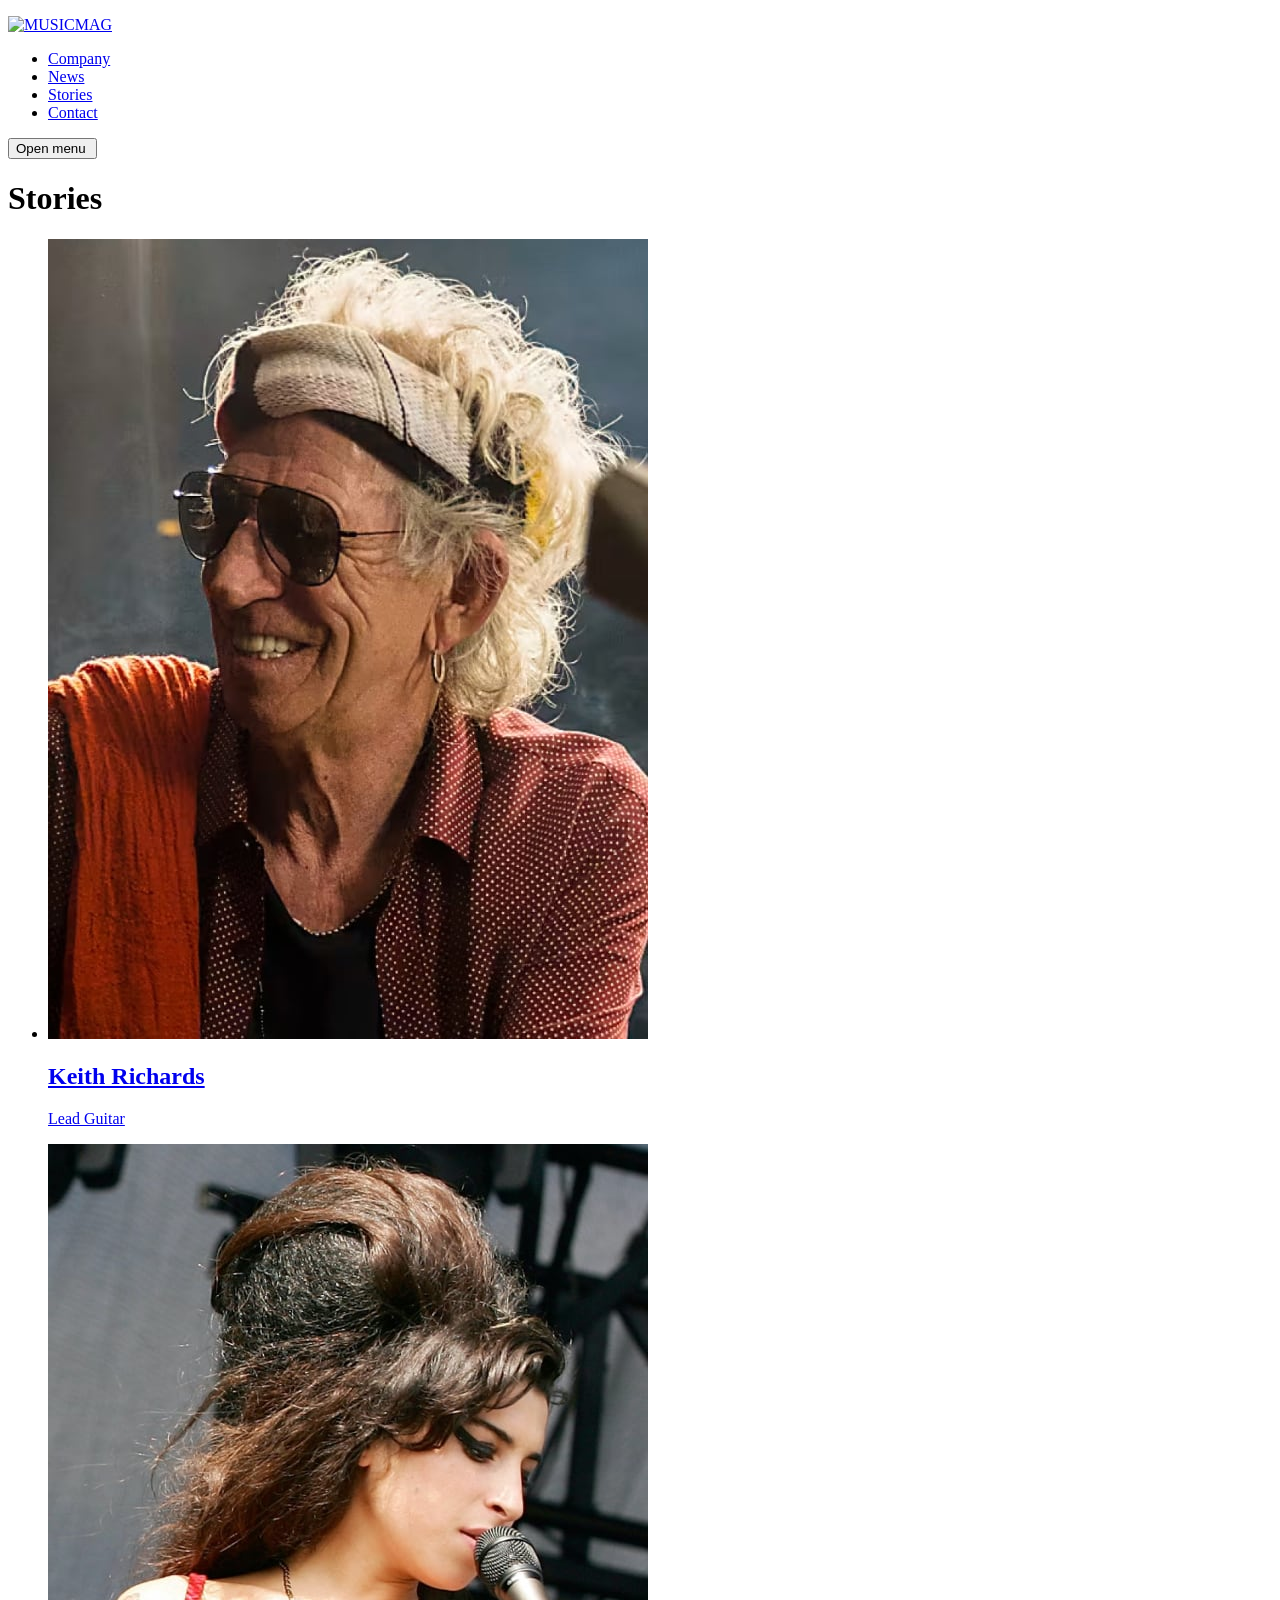
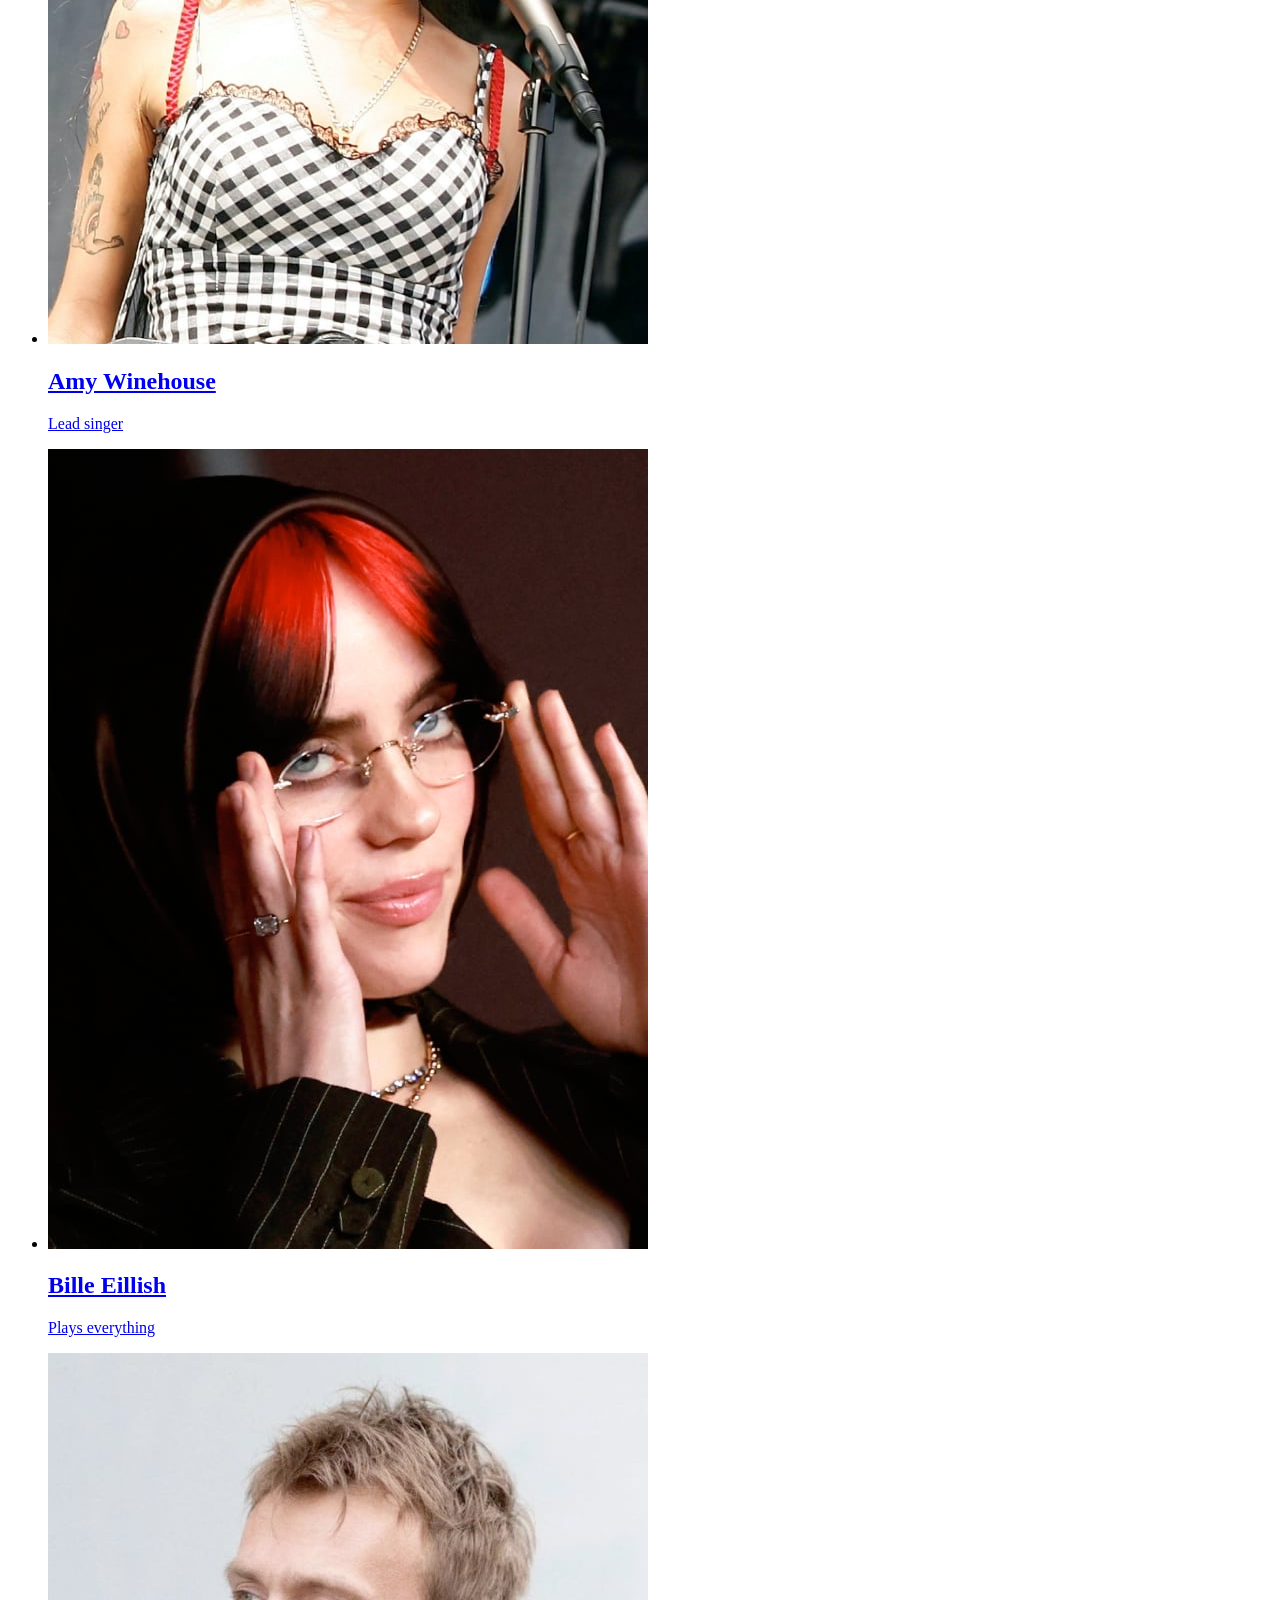
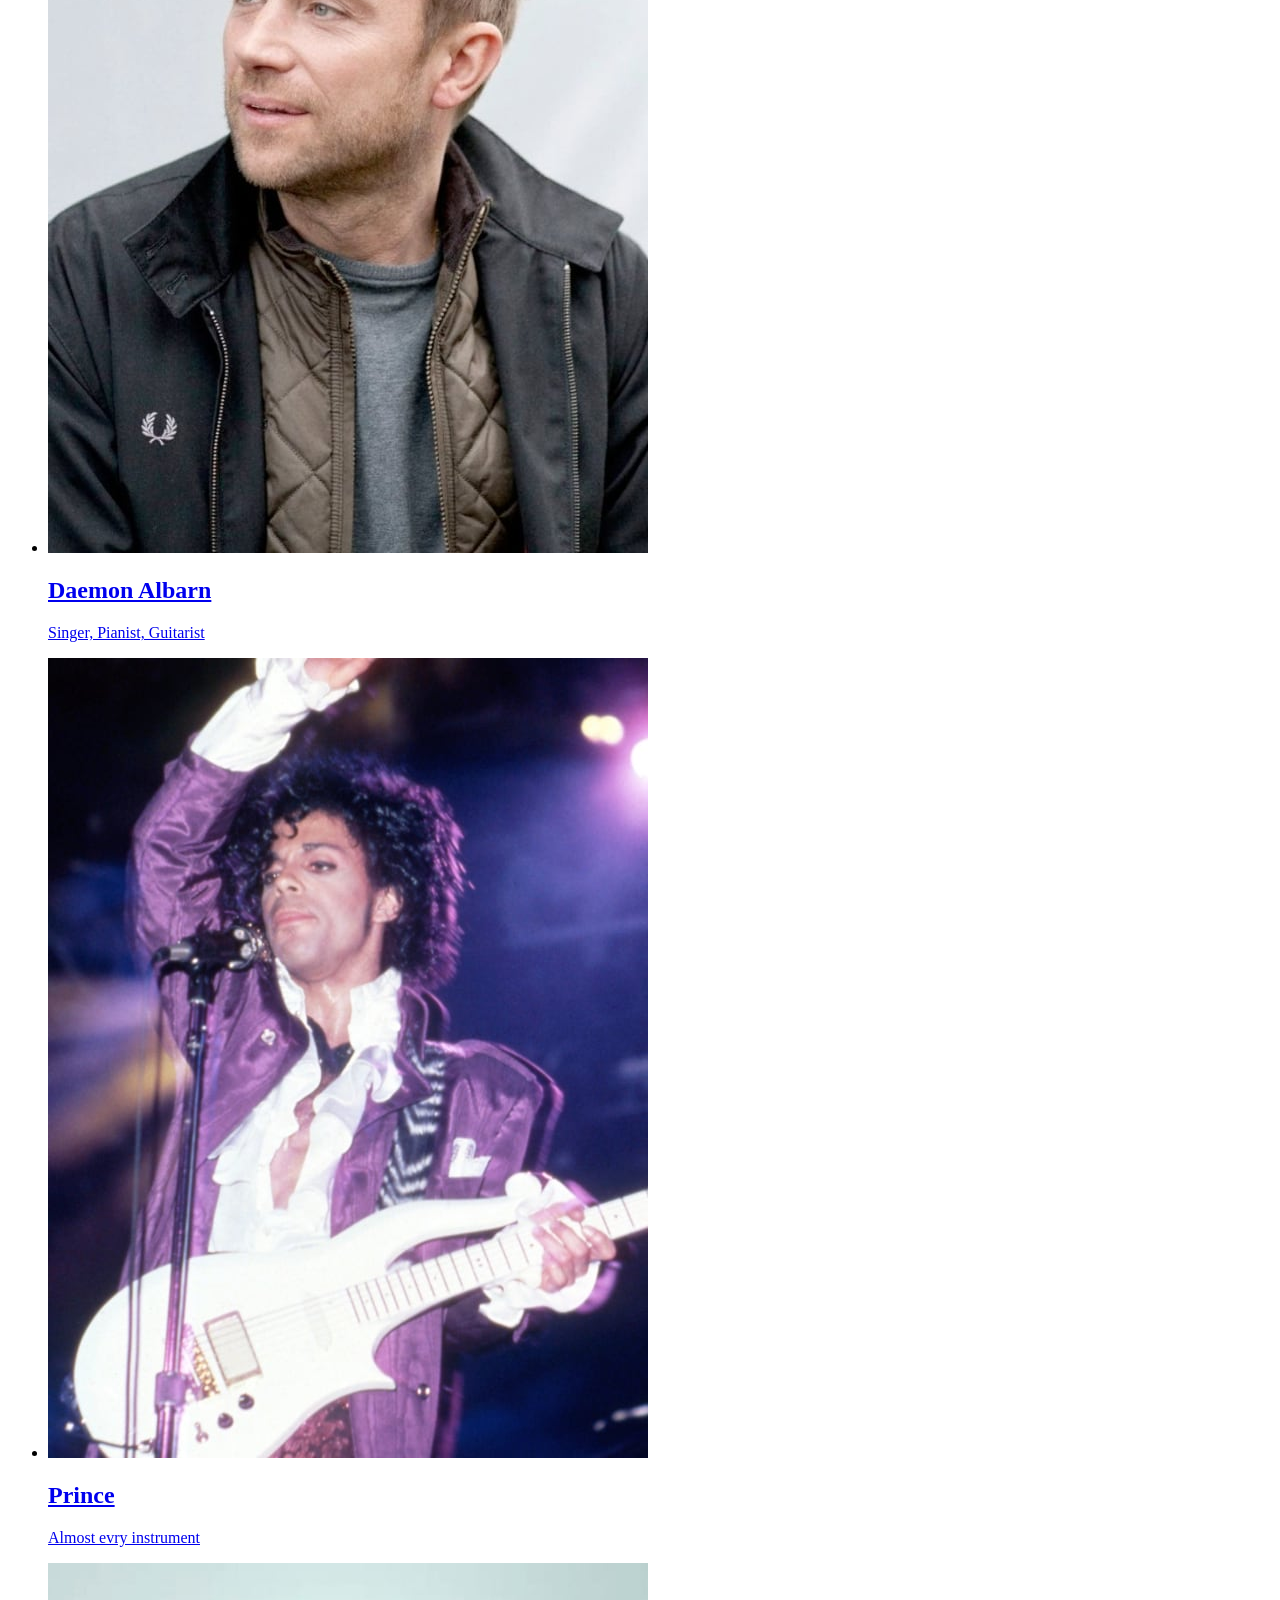
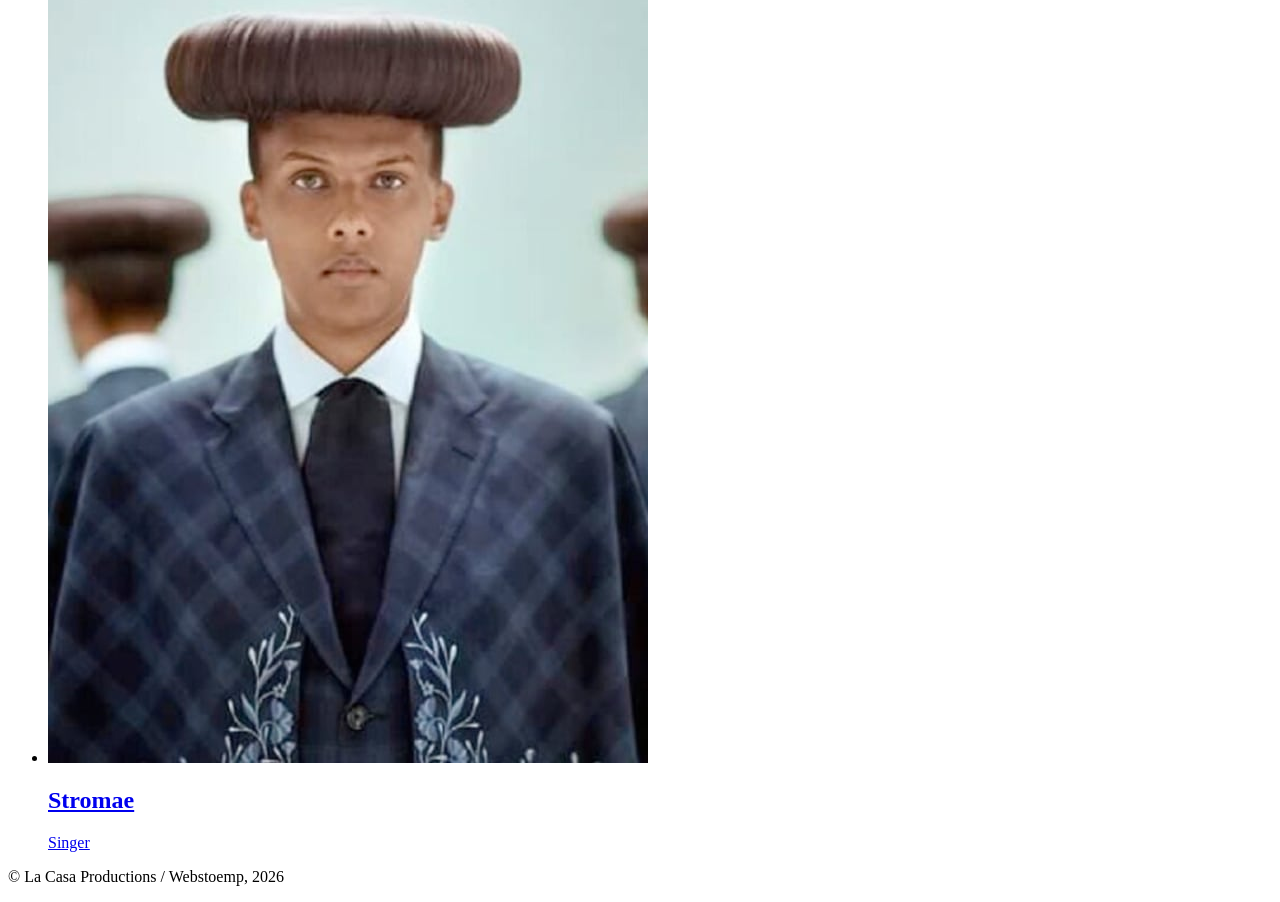
==== index.html @ 9b04588a "Pages multiples: HTML, links et grille" ====
<!doctype html>
<html lang="en">
  <head>
    <meta charset="UTF-8" />
    <meta name="viewport" content="width=device-width, initial-scale=1.0" />
    <title>Keith Richards fan site</title>
    <link rel="stylesheet" href="css/main.css" />
    <script type="module" src="js/main.js"></script>
  </head>
  <body>
    <header class="siteheader">
      <div class="container">
        <div class="siteheader-content">
          <p class="siteheader-logo">
            <a href="/">
              <img src="img/logo.svg" width="132" height="12" alt="MUSICMAG" />
            </a>
          </p>
          <div class="siteheader-nav">
            <nav>
              <ul class="mainnav">
                <li class="mainnav-item">
                  <a class="mainnav-link" href="#">Company</a>
                </li>
                <li class="mainnav-item">
                  <a class="mainnav-link" href="#">News</a>
                </li>
                <li class="mainnav-item">
                  <a class="mainnav-link" href="index.html">Stories</a>
                </li>
                <li class="mainnav-item">
                  <a class="mainnav-link" href="#">Contact</a>
                </li>
              </ul>
            </nav>
          </div>
          <div class="siteheader-mobilenav">
            <button
              type="button"
              commandfor="mobilemenu"
              command="show-modal"
              class="siteheader-hamburger js-navtrigger"
            >
              <span class="visually-hidden">Open menu</span>
              <img src="img/hamburger.svg" alt="" />
            </button>
          </div>
        </div>
      </div>
      <dialog id="mobilemenu" class="mobilemenu">
        <div class="mobilemenu-actions">
          <button
            type="button"
            commandfor="mobilemenu"
            command="close"
            class="mobilemenu-close js-navtrigger"
          >
            <span class="visually-hidden">Close menu</span>
            <img src="img/hamburger_close.svg" alt="" />
          </button>
        </div>
        <div class="mobilemenu-main">
          <nav>
            <ul class="mobilenav">
              <li class="mobilenav-item">
                <a class="mobilenav-link" href="#">Company</a>
              </li>
              <li class="mobilenav-item">
                <a class="mobilenav-link" href="#">News</a>
              </li>
              <li class="mobilenav-item">
                <a class="mobilenav-link" href="index.html">Stories</a>
              </li>
              <li class="mobilenav-item">
                <a class="mobilenav-link" href="#">Contact</a>
              </li>
            </ul>
          </nav>
        </div>
      </dialog>
    </header>

    <main class="sitecontent">
      <div class="container">
        <h1 class="h1">Stories</h1>
        <ul class="grid grid-gap grid-2cols-sm grid-3cols-md grid-4cols-lg">
          <li>
            <article class="card">
              <a class="card-link" href="keith-richards.html">
                <div class="card-media">
                  <img
                    src="img/cards/keith-richards.jpg"
                    width="600"
                    height="800"
                    class="fluidimg"
                    alt="Keith Richards"
                  />
                </div>
                <div class="card-text">
                  <h2 class="card-name">Keith Richards</h2>
                  <p class="card-band">Lead Guitar</p>
                </div>
              </a>
            </article>
          </li>
          <li>
            <article class="card">
              <a class="card-link" href="amy-winehouse.html">
                <div class="card-media">
                  <img
                    src="img/cards/amy-winehouse.jpg"
                    width="600"
                    height="800"
                    class="fluidimg"
                    alt="Amy Winehouse"
                  />
                </div>
                <div class="card-text">
                  <h2 class="card-name">Amy Winehouse</h2>
                  <p class="card-band">Lead singer</p>
                </div>
              </a>
            </article>
          </li>
          <li>
            <article class="card">
              <a class="card-link" href="billie-Eillish.html">
                <div class="card-media">
                  <img
                    src="img/cards/billie-eillish.jpg"
                    width="600"
                    height="800"
                    class="fluidimg"
                    alt="Bille Eillish"
                  />
                </div>
                <div class="card-text">
                  <h2 class="card-name">Bille Eillish</h2>
                  <p class="card-band">Plays everything</p>
                </div>
              </a>
            </article>
          </li>
          <li>
            <article class="card">
              <a class="card-link" href="daemon-albarn.html">
                <div class="card-media">
                  <img
                    src="img/cards/daemon-albarn.jpg"
                    width="600"
                    height="800"
                    class="fluidimg"
                    alt="Daemon Albarn"
                  />
                </div>
                <div class="card-text">
                  <h2 class="card-name">Daemon Albarn</h2>
                  <p class="card-band">Singer, Pianist, Guitarist</p>
                </div>
              </a>
            </article>
          </li>
          <li>
            <article class="card">
              <a class="card-link" href="prince.html">
                <div class="card-media">
                  <img
                    src="img/cards/prince.jpg"
                    width="600"
                    height="800"
                    class="fluidimg"
                    alt="Prince"
                  />
                </div>
                <div class="card-text">
                  <h2 class="card-name">Prince</h2>
                  <p class="card-band">Almost evry instrument</p>
                </div>
              </a>
            </article>
          </li>
          <li>
            <article class="card">
              <a class="card-link" href="stromae.html">
                <div class="card-media">
                  <img
                    src="img/cards/stromae.jpg"
                    width="600"
                    height="800"
                    class="fluidimg"
                    alt="Stromae"
                  />
                </div>
                <div class="card-text">
                  <h2 class="card-name">Stromae</h2>
                  <p class="card-band">Singer</p>
                </div>
              </a>
            </article>
          </li>
        </ul>
      </div>
    </main>
    <footer class="sitefooter">
      <div class="container">
        <p class="sitefooter-copyright">
          &copy; La Casa Productions / Webstoemp, 2026
        </p>
      </div>
    </footer>
  </body>
</html>
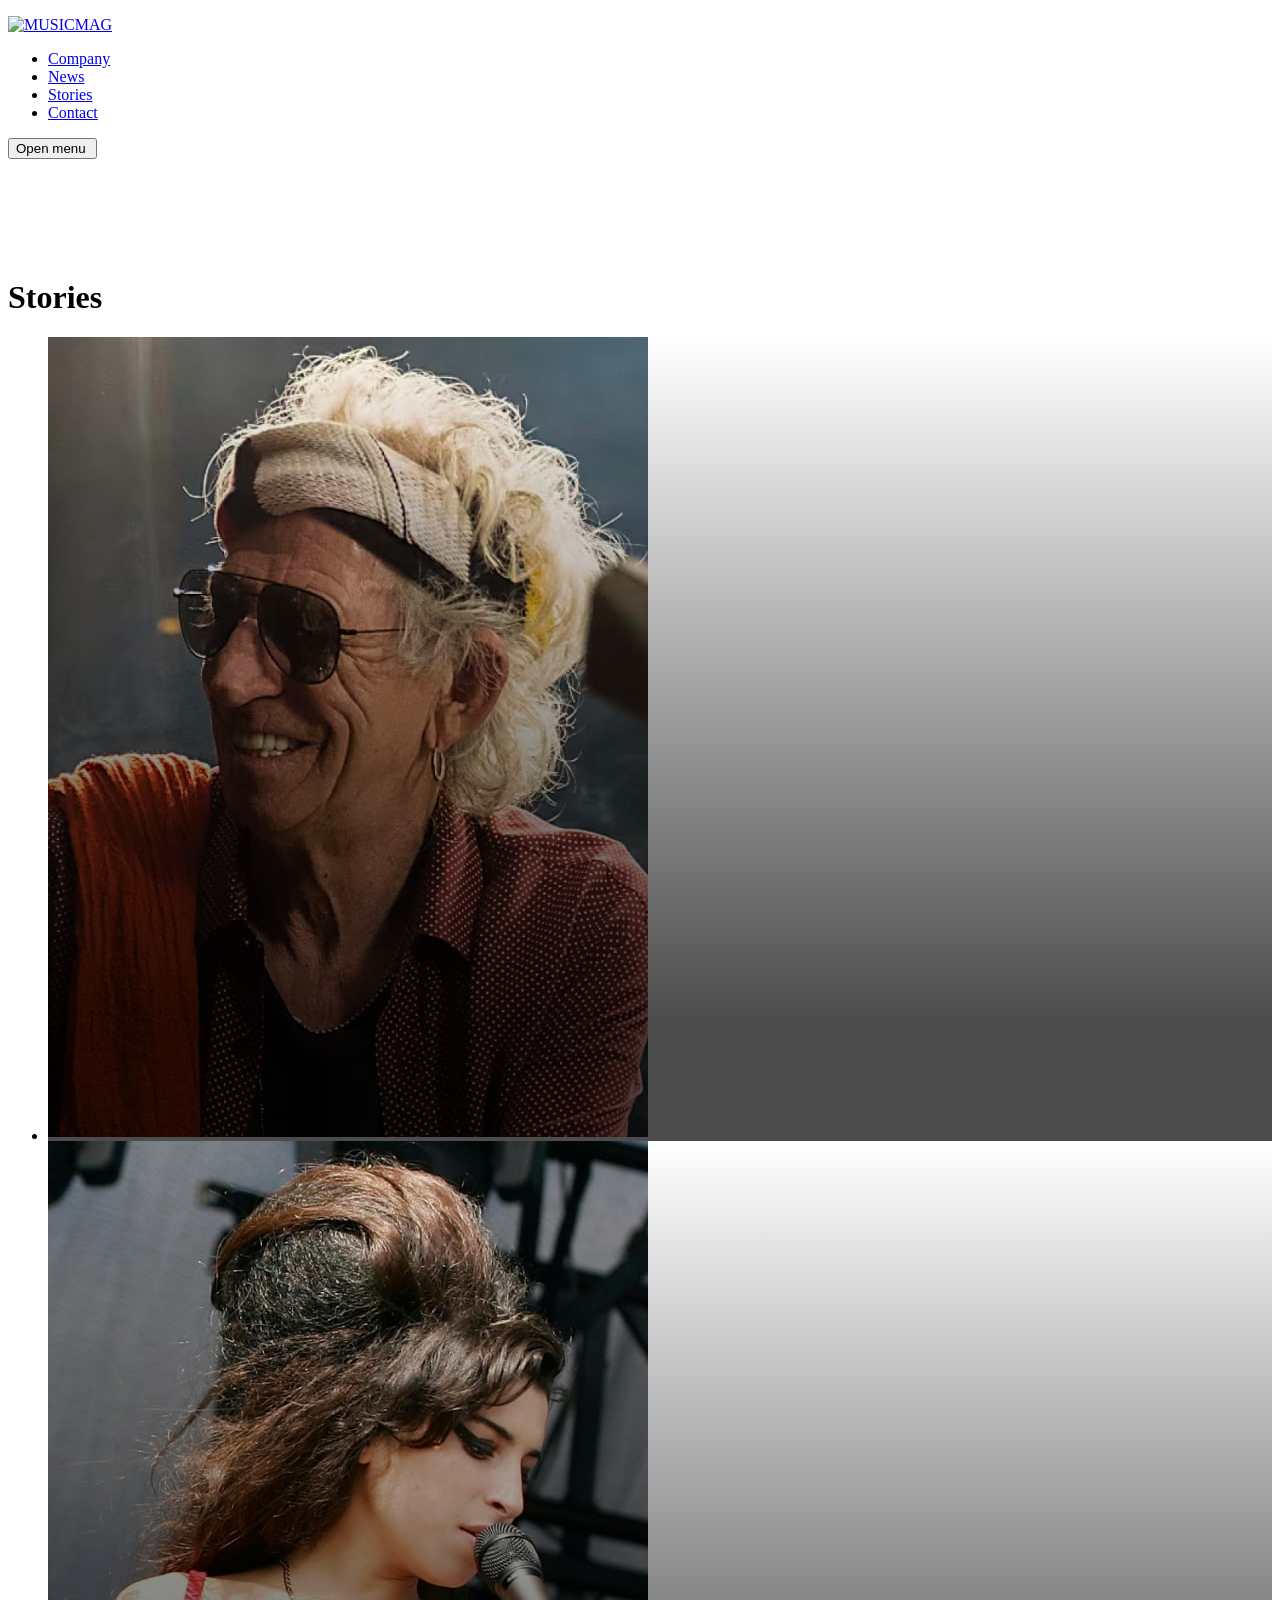
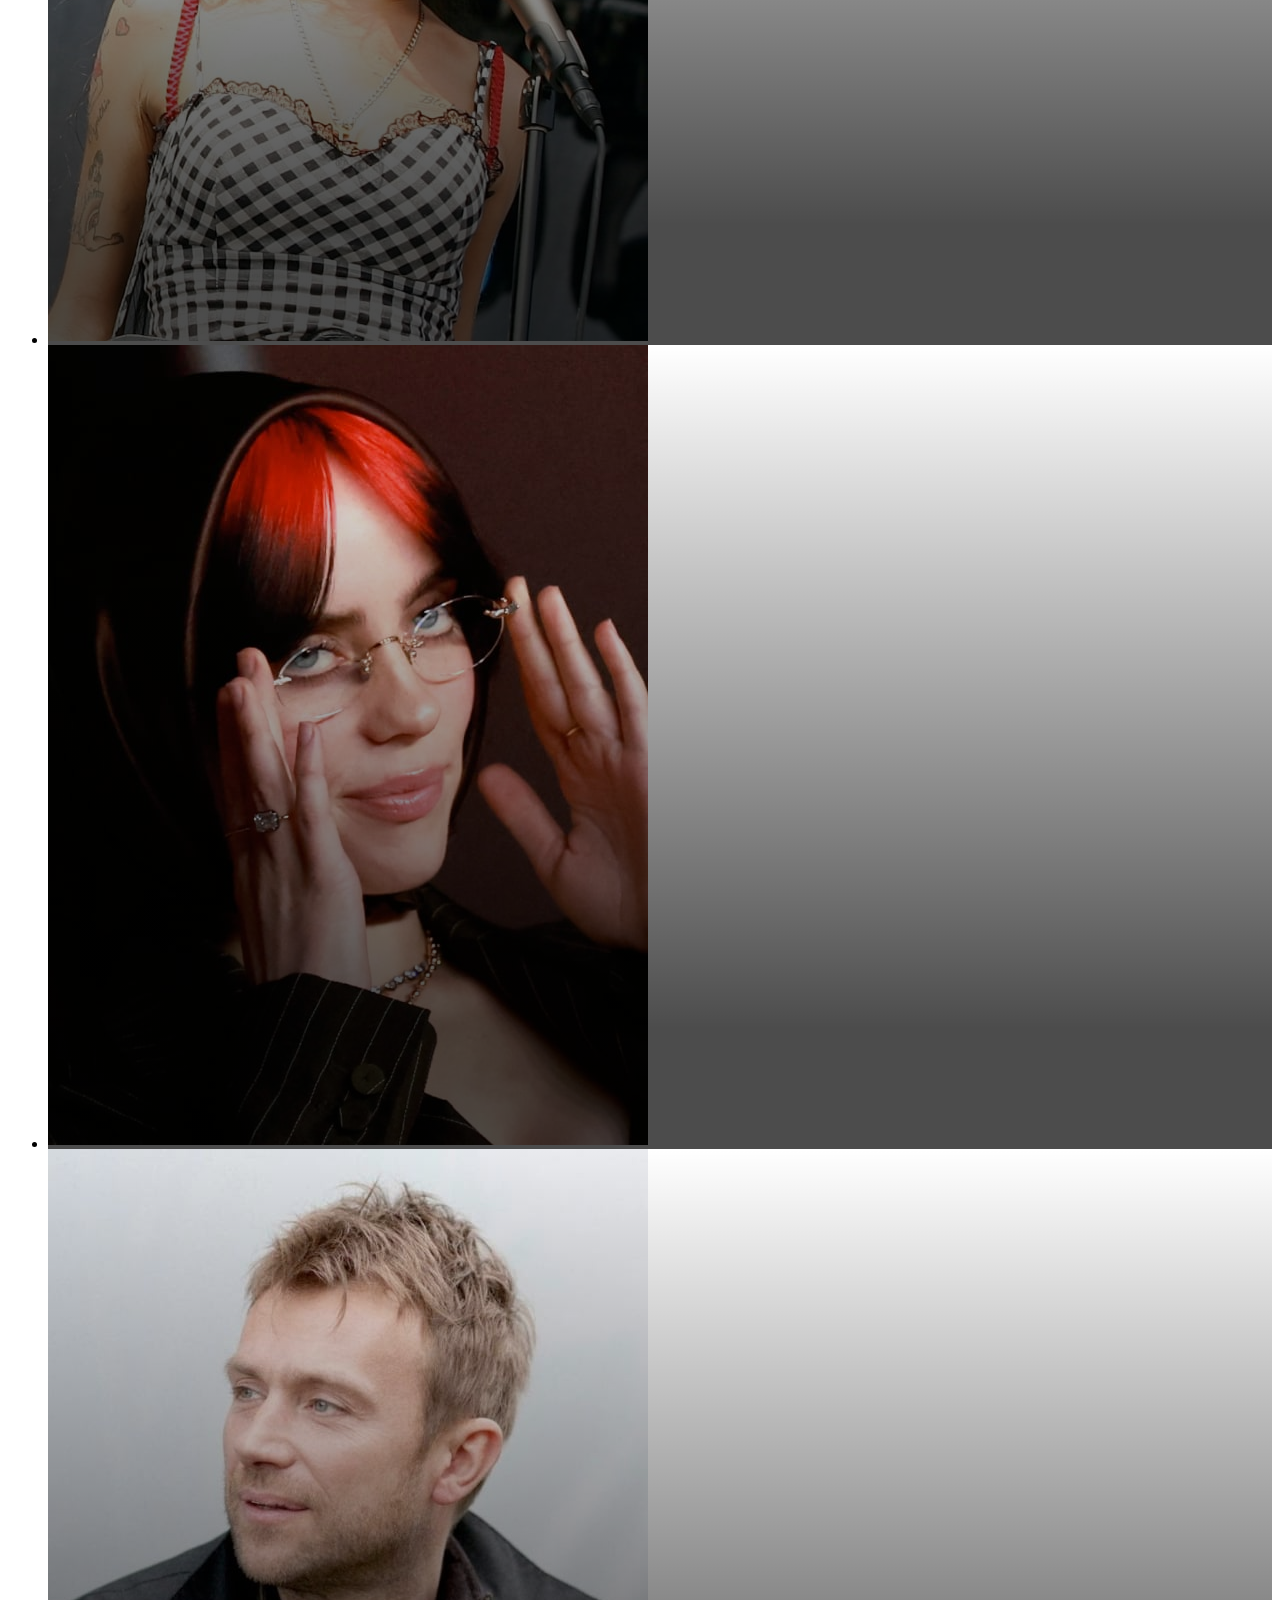
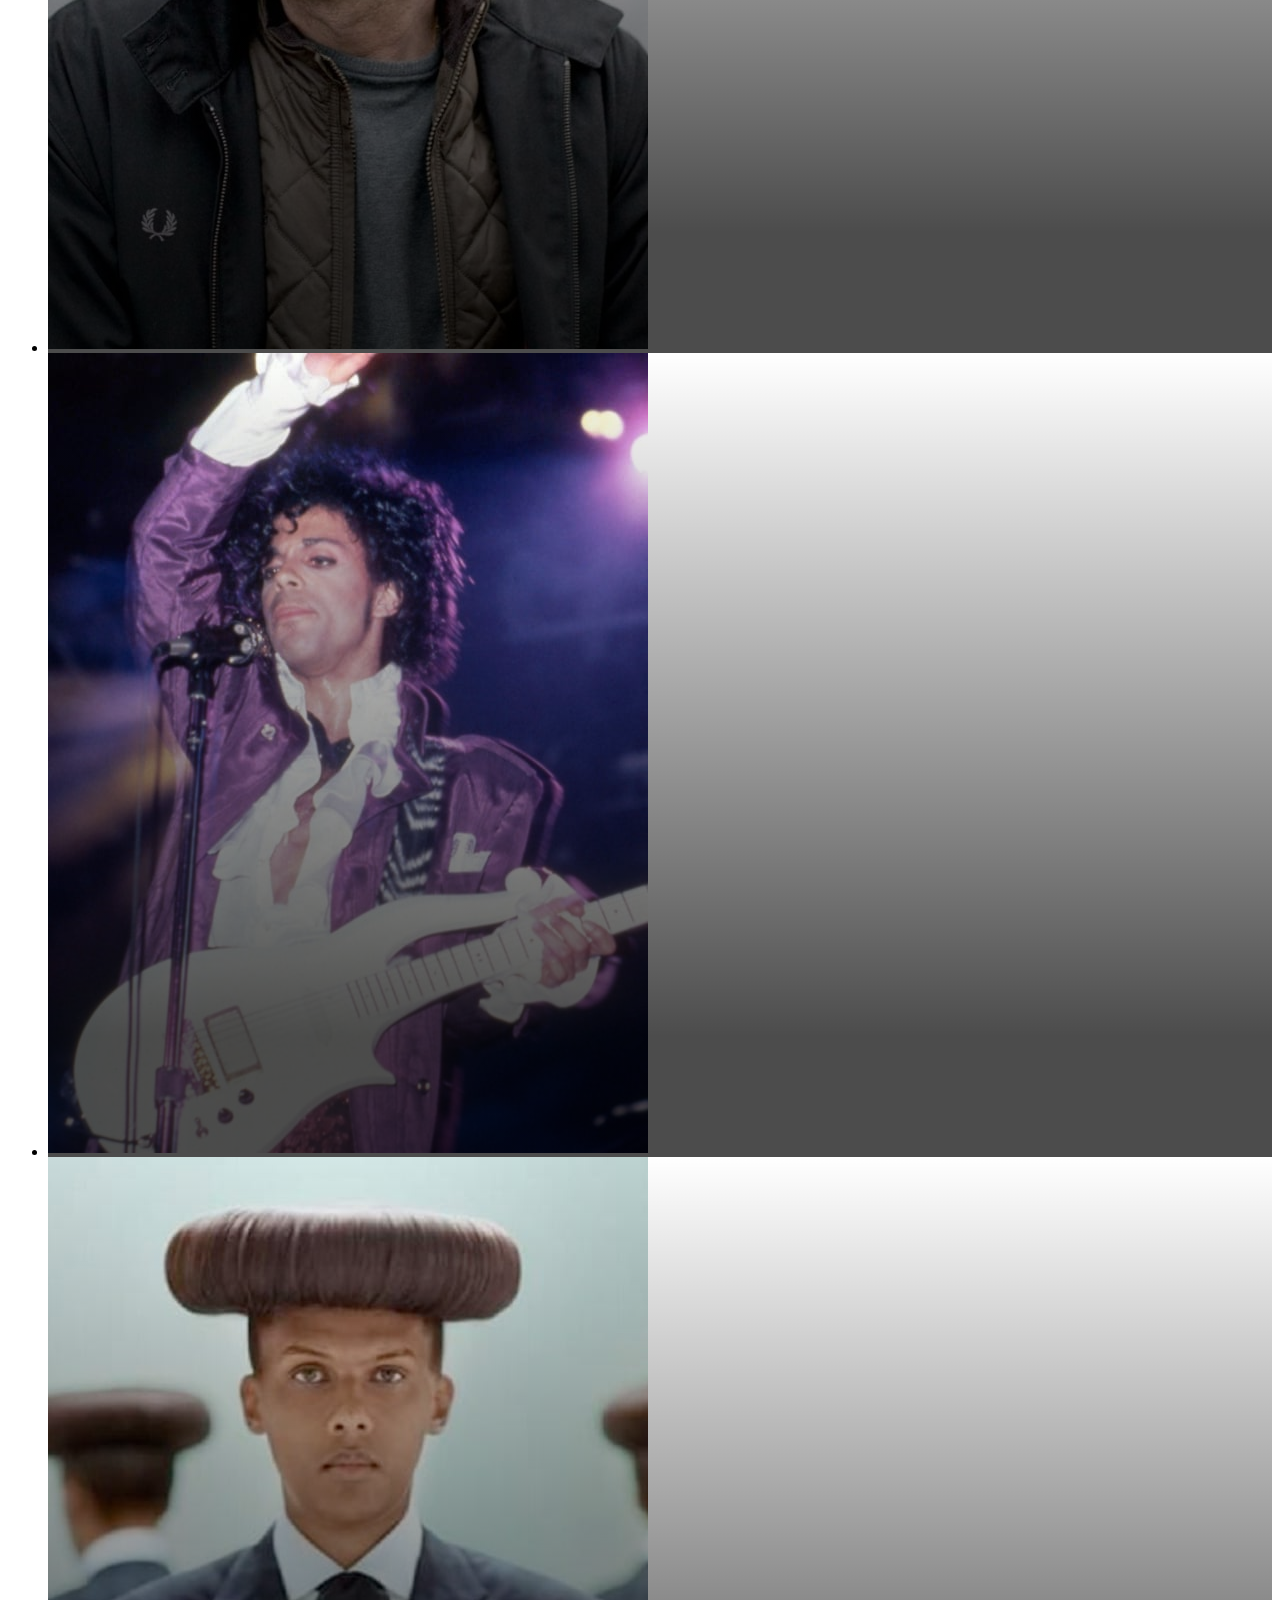
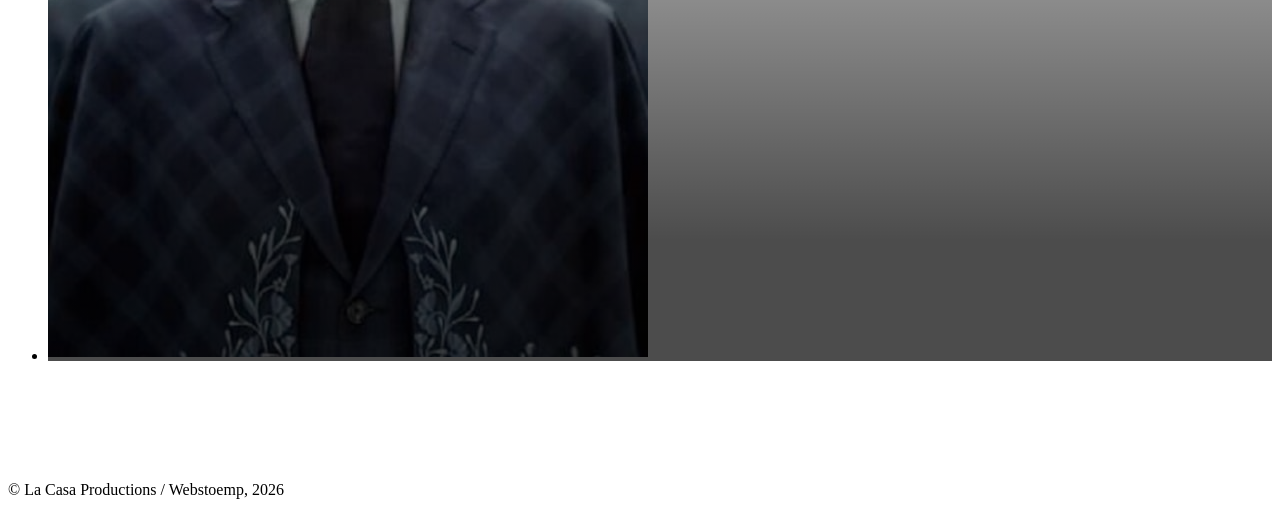
==== commit fa58e71a: "interview card on index page" ====
--- a/index.html
+++ b/index.html
@@ -92,13 +92,13 @@
                     src="img/cards/keith-richards.jpg"
                     width="600"
                     height="800"
-                    class="fluidimg"
+                    class="card-image fluidimg"
                     alt="Keith Richards"
                   />
                 </div>
                 <div class="card-text">
                   <h2 class="card-name">Keith Richards</h2>
-                  <p class="card-band">Lead Guitar</p>
+                  <p class="card-role">Lead Guitar</p>
                 </div>
               </a>
             </article>
@@ -111,13 +111,13 @@
                     src="img/cards/amy-winehouse.jpg"
                     width="600"
                     height="800"
-                    class="fluidimg"
+                    class="card-image fluidimg"
                     alt="Amy Winehouse"
                   />
                 </div>
                 <div class="card-text">
                   <h2 class="card-name">Amy Winehouse</h2>
-                  <p class="card-band">Lead singer</p>
+                  <p class="card-role">Lead singer</p>
                 </div>
               </a>
             </article>
@@ -130,13 +130,13 @@
                     src="img/cards/billie-eillish.jpg"
                     width="600"
                     height="800"
-                    class="fluidimg"
+                    class="card-image fluidimg"
                     alt="Bille Eillish"
                   />
                 </div>
                 <div class="card-text">
                   <h2 class="card-name">Bille Eillish</h2>
-                  <p class="card-band">Plays everything</p>
+                  <p class="card-role">Plays everything</p>
                 </div>
               </a>
             </article>
@@ -149,13 +149,13 @@
                     src="img/cards/daemon-albarn.jpg"
                     width="600"
                     height="800"
-                    class="fluidimg"
+                    class="card-image fluidimg"
                     alt="Daemon Albarn"
                   />
                 </div>
                 <div class="card-text">
                   <h2 class="card-name">Daemon Albarn</h2>
-                  <p class="card-band">Singer, Pianist, Guitarist</p>
+                  <p class="card-role">Singer, Pianist, Guitarist</p>
                 </div>
               </a>
             </article>
@@ -168,13 +168,13 @@
                     src="img/cards/prince.jpg"
                     width="600"
                     height="800"
-                    class="fluidimg"
+                    class="card-image fluidimg"
                     alt="Prince"
                   />
                 </div>
                 <div class="card-text">
                   <h2 class="card-name">Prince</h2>
-                  <p class="card-band">Almost evry instrument</p>
+                  <p class="card-role">Almost evry instrument</p>
                 </div>
               </a>
             </article>
@@ -187,13 +187,13 @@
                     src="img/cards/stromae.jpg"
                     width="600"
                     height="800"
-                    class="fluidimg"
+                    class="card-image fluidimg"
                     alt="Stromae"
                   />
                 </div>
                 <div class="card-text">
                   <h2 class="card-name">Stromae</h2>
-                  <p class="card-band">Singer</p>
+                  <p class="card-role">Singer</p>
                 </div>
               </a>
             </article>
--- a/css/main.css
+++ b/css/main.css
@@ -0,0 +1,34 @@
+/*  */
+@layer settings, base, components, utilities;
+
+/* SETTINGS: contient les variables globales (configuration) */
+@import "settings/colors.css" layer(settings);
+@import "settings/typography.css" layer(settings);
+
+/* BASE: tous les styles CSS qui ne contiennent pas de classes mis juste des sélecteurs de type ou généraux */
+@import "base/reset.css" layer(base);
+@import "base/fonts.css" layer(base);
+@import "base/body.css" layer(base);
+@import "base/html.css" layer(base);
+
+/* COMPONENTS: tous les styles liés à des composants bien isolés, fonctionnement avec des classes / des modifiers / etc. */
+@import "components/container.css" layer(components);
+@import "components/siteheader.css" layer(components);
+@import "components/sitecontent.css" layer(components);
+@import "components/sitefooter.css" layer(components);
+@import "components/mainnav.css" layer(components);
+@import "components/grid.css" layer(components);
+@import "components/mobilemenu.css" layer(components);
+@import "components/mobilenav.css" layer(components);
+@import "components/fluidimage.css" layer(components);
+@import "components/article.css" layer(components);
+@import "components/titles.css" layer(components);
+@import "components/figure.css" layer(components);
+@import "components/quote.css" layer(components);
+@import "components/richtext.css" layer(components);
+@import "components/modularbody.css" layer(components);
+@import "components/card.css" layer(components);
+
+/* UTILITIES: classes utilitaires */
+@import "utilities/visuallyhidden.css" layer(utilities);
+@import "utilities/margins.css" layer(utilities);
